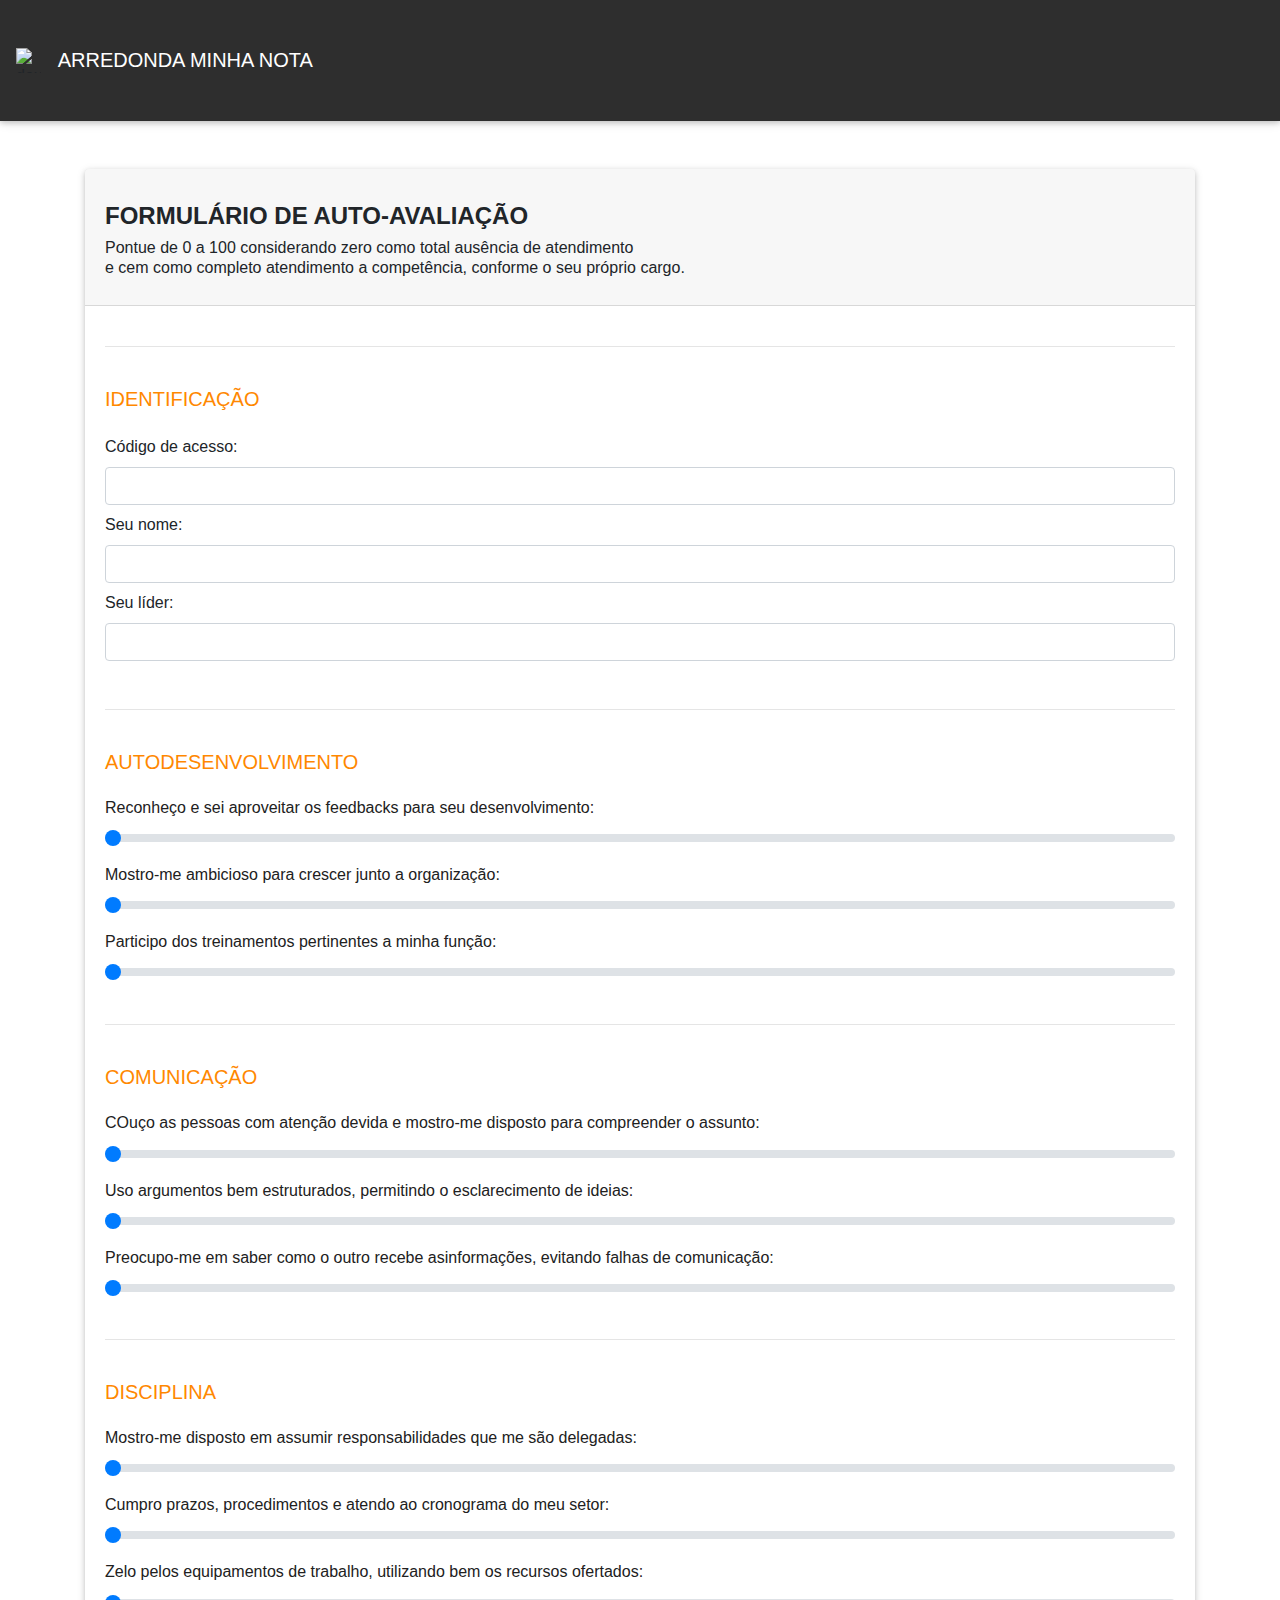
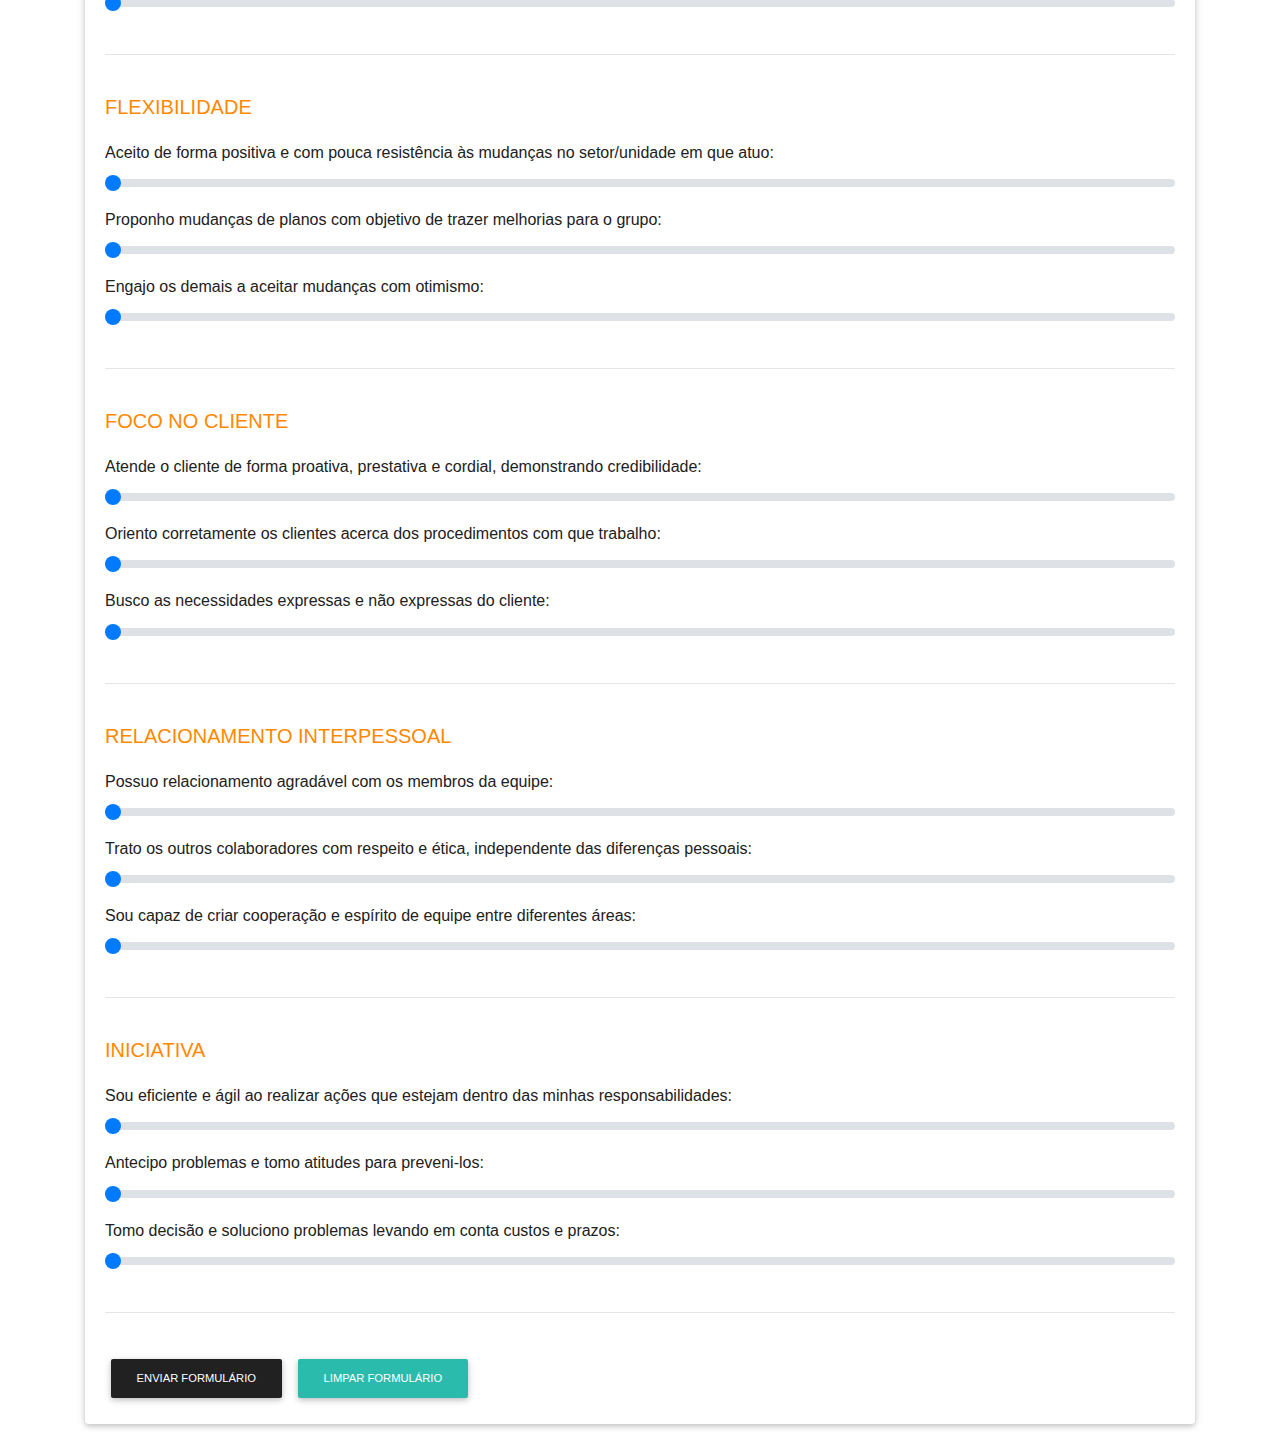
==== formulario.html @ b23a71a5 "Update formulario.html" ====
<!DOCTYPE html>
<html lang="en">

<head>
  <meta charset="utf-8">
  <meta name="viewport" content="width=device-width, initial-scale=1, shrink-to-fit=no">
  <meta http-equiv="x-ua-compatible" content="ie=edge">
  <title>Arredonda Minha Nota</title>  <!-- Font Awesome -->
  <link rel = "icon" type = "image/png" href = "img/prayer.png">
  <link rel="stylesheet" href="https://maxcdn.bootstrapcdn.com/font-awesome/4.7.0/css/font-awesome.min.css"> <!-- Bootstrap core CSS -->
  <link href="css/bootstrap.min.css" rel="stylesheet">  <!-- Material Design Bootstrap -->
  <link href="css/mdb.min.css" rel="stylesheet">  <!-- Your custom styles (optional) -->
  <link href="css/style.css" rel="stylesheet">
</head>

<body>  
 
  <header> 
    <nav class="navbar navbar-expand-lg navbar-dark elegant-color"> <!-- Início_da_Barra_de_Navegação-->
     <img src="img/prayer.png" alt="deu erro" height="25px" width="25px">   
      <a class="navbar-brand" href="https://saloroso.github.io/projetodesempenho/">
      &nbsp;&nbsp;&nbsp;ARREDONDA MINHA NOTA &nbsp;&nbsp;&nbsp;&nbsp;&nbsp;&nbsp;&nbsp;&nbsp; 
      &nbsp;&nbsp;&nbsp;&nbsp;&nbsp;&nbsp;&nbsp;&nbsp;&nbsp;&nbsp;&nbsp;&nbsp;&nbsp;&nbsp;&nbsp;&nbsp;&nbsp;&nbsp;&nbsp;
      &nbsp;&nbsp;&nbsp;&nbsp;&nbsp;&nbsp;&nbsp;&nbsp;&nbsp;&nbsp;&nbsp;&nbsp;&nbsp;&nbsp;&nbsp;&nbsp;&nbsp;&nbsp;&nbsp;
      &nbsp;&nbsp;&nbsp;&nbsp;&nbsp;&nbsp;&nbsp;&nbsp;&nbsp;&nbsp;&nbsp;&nbsp;&nbsp;&nbsp;&nbsp;&nbsp;&nbsp;&nbsp;&nbsp;
      &nbsp;&nbsp;&nbsp;&nbsp;&nbsp;&nbsp;&nbsp;&nbsp;&nbsp;&nbsp;&nbsp;&nbsp;&nbsp;&nbsp;&nbsp;&nbsp;&nbsp;&nbsp;&nbsp;
      &nbsp;&nbsp;&nbsp;&nbsp;&nbsp;&nbsp;&nbsp;&nbsp;&nbsp;&nbsp;&nbsp;&nbsp;&nbsp;&nbsp;&nbsp;&nbsp;&nbsp;&nbsp;&nbsp;
      &nbsp;&nbsp;&nbsp;&nbsp;&nbsp;&nbsp;&nbsp;&nbsp;&nbsp;&nbsp;&nbsp;&nbsp;&nbsp;&nbsp;&nbsp;&nbsp;&nbsp;&nbsp;&nbsp;
      &nbsp;&nbsp;&nbsp;&nbsp;&nbsp;&nbsp;&nbsp;&nbsp;&nbsp;&nbsp;&nbsp;&nbsp;&nbsp;&nbsp;&nbsp;&nbsp;&nbsp;&nbsp;&nbsp;
      &nbsp;&nbsp;&nbsp;&nbsp;&nbsp;&nbsp;&nbsp;&nbsp;&nbsp;&nbsp;&nbsp;&nbsp;&nbsp;&nbsp;&nbsp;&nbsp;&nbsp;&nbsp;&nbsp;
      &nbsp;&nbsp;&nbsp;&nbsp;&nbsp;&nbsp;&nbsp;&nbsp;&nbsp;&nbsp;&nbsp;&nbsp;&nbsp;&nbsp;&nbsp;&nbsp;&nbsp;&nbsp;&nbsp;
      &nbsp;&nbsp;&nbsp;&nbsp;&nbsp;&nbsp;&nbsp;&nbsp;&nbsp;&nbsp;&nbsp;&nbsp;&nbsp;&nbsp;&nbsp;&nbsp;&nbsp;&nbsp;&nbsp;
      &nbsp;&nbsp;&nbsp;&nbsp;&nbsp;&nbsp; </a>
    <a class="btn btn-outline-warning btn-sm" href="https://saloroso.github.io/projetodesempenho/loginadm" role="button">LOGIN</a>
  </nav> <!-- Fim_da_Barra_de_Navegação-->
 </header>  
  
  <div class="container mt-5 mb-2">
    
  <div class="card"> <!-- Inicio_do_Card do Painel-->
  <h4 class="card-header mb-1 lighten-1 text-left py-1"><br>
  <p class="h4 mb-2 font-weight-bold">FORMULÁRIO DE AUTO-AVALIAÇÃO</p>
  <p class="h6 mb-4">Pontue de 0 a 100 considerando zero como total
    ausência de atendimento <br> e cem como completo atendimento a competência, conforme o seu próprio cargo.</p>
  </h4> 
    
<div class="card-body">
  
     <p><hr size="30"><br>
        
     <!--Começo da Identificação-->
    <p class="h5 mb-4 text-left text-warning">IDENTIFICAÇÃO</p>
      
    <label for="textInput">Código de acesso:</label>
    <input type="text" id="codigodorespondente" class="form-control mb-2" placeholder="" value="">
    
    <label for="textInput">Seu nome:</label>
    <input type="text" id="nomedorespondente" class="form-control mb-2" placeholder="" value="">
    
    <label for="textInput">Seu líder:</label>
    <input type="text" id="liderdorespondente" class="form-control mb-2" placeholder="" value="">      
     
     <br> <hr size="30"><br>
    
      <!--Começo da Competência-->
    <p class="h5 mb-4 text-left text-warning">AUTODESENVOLVIMENTO</p>
      
    <p class="h6 mb-2 text-left text-dark">Reconheço e sei aproveitar os feedbacks para seu desenvolvimento:</p>
    <input type="range" class="custom-range" id="auto1" value=0>
    
     <p class="h6 mb-2 mt-3 text-left text-dark">Mostro-me ambicioso para crescer junto a organização:</p>
    <input type="range" class="custom-range" id="auto2" value=0>
    
    <p class="h6 mb-2 mt-3 text-left text-dark">Participo dos treinamentos pertinentes a minha função:</p>
    <input type="range" class="custom-range mb-2" id="auto3" value=0>    
      
    <p><br><hr size="30"><br>
    
       <!--Começo da Competência-->
    <p class="h5 mb-4 text-left text-warning">COMUNICAÇÃO</p>
      
    <p class="h6 mb-2 text-left text-dark">COuço as pessoas com atenção devida e mostro-me disposto para compreender o assunto:</p>
    <input type="range" class="custom-range" id="comu1" value=0>
    
     <p class="h6 mb-2 mt-3 text-left text-dark">Uso argumentos bem estruturados, permitindo o esclarecimento de ideias:</p>
    <input type="range" class="custom-range" id="comu2" value=0>
    
    <p class="h6 mb-2 mt-3 text-left text-dark">Preocupo-me em saber como o outro recebe asinformações, evitando falhas de comunicação: </p>
    <input type="range" class="custom-range" id="comu3" value=0>    
  
      <p><br><hr size="30"><br>
    
       <!--Começo da Competência-->
    <p class="h5 mb-4 text-left text-warning">DISCIPLINA</p>
      
    <p class="h6 mb-2 text-left text-dark">Mostro-me disposto em assumir responsabilidades que me são delegadas:</p>
    <input type="range" class="custom-range" id="disc1" value=0>
    
     <p class="h6 mb-2 mt-3 text-left text-dark">Cumpro prazos, procedimentos e atendo ao cronograma do meu setor:</p>
    <input type="range" class="custom-range" id="disc2" value=0>
    
    <p class="h6 mb-2 mt-3 text-left text-dark">Zelo pelos equipamentos de trabalho, utilizando bem os recursos ofertados:</p>
    <input type="range" class="custom-range" id="disc3" value=0>    
  
    <p><br><hr size="30"><br>
    
       <!--Começo da Competência-->
    <p class="h5 mb-4 text-left text-warning">FLEXIBILIDADE</p>
      
    <p class="h6 mb-2 text-left text-dark">Aceito de forma positiva e com pouca resistência às mudanças no setor/unidade em que atuo:</p>
    <input type="range" class="custom-range" id="flex1" value=0>
    
     <p class="h6 mb-2 mt-3 text-left text-dark">Proponho mudanças de planos com objetivo de trazer melhorias para o grupo: </p>
    <input type="range" class="custom-range" id="flex2" value=0>
    
    <p class="h6 mb-2 mt-3 text-left text-dark">Engajo os demais a aceitar mudanças com otimismo:</p>
    <input type="range" class="custom-range" id="flex3" value=0>    
  
    <p><br><hr size="30"><br>
    
      <!--Começo da Competência-->
    <p class="h5 mb-4 text-left text-warning">FOCO NO CLIENTE</p>
      
    <p class="h6 mb-2 text-left text-dark">Atende o cliente de forma proativa, prestativa e cordial, demonstrando credibilidade:</p>
    <input type="range" class="custom-range" id="foco1" value=0>
    
     <p class="h6 mb-2 mt-3 text-left text-dark">Oriento corretamente os clientes acerca dos procedimentos com que trabalho:</p>
    <input type="range" class="custom-range" id="foco2" value=0>
    
    <p class="h6 mb-2 mt-3 text-left text-dark">Busco as necessidades expressas e não expressas do cliente:</p>
    <input type="range" class="custom-range" id="foco3" value=0>    
  
      <p><br><hr size="30"><br>
    
    <!--Começo da Competência-->
    <p class="h5 mb-4 text-left text-warning">RELACIONAMENTO INTERPESSOAL</p>
      
    <p class="h6 mb-2 text-left text-dark">Possuo relacionamento agradável com os membros da equipe:</p>
    <input type="range" class="custom-range" id="rel1" value=0>
    
     <p class="h6 mb-2 mt-3 text-left text-dark">Trato os outros colaboradores com respeito e ética, independente das diferenças pessoais:</p>
    <input type="range" class="custom-range" id="rel2" value=0>
    
    <p class="h6 mb-2 mt-3 text-left text-dark">Sou capaz de criar cooperação e espírito de equipe entre diferentes áreas:</p>
    <input type="range" class="custom-range" id="rel3" value=0>    
  
   <p><br><hr size="30"><br>
    
       <!--Começo da Competência-->
    <p class="h5 mb-4 text-left text-warning">INICIATIVA</p>
      
    <p class="h6 mb-2 text-left text-dark">Sou eficiente e ágil ao realizar ações que estejam dentro das minhas responsabilidades:</p>
    <input type="range" class="custom-range" id="ini1" value=0>
    
     <p class="h6 mb-2 mt-3 text-left text-dark">Antecipo problemas e tomo atitudes para preveni-los:</p>
    <input type="range" class="custom-range" id="ini2" value=0>
    
    <p class="h6 mb-2 mt-3 text-left text-dark">Tomo decisão e soluciono problemas levando em conta custos e prazos:</p>
    <input type="range" class="custom-range" id="ini3" value=0>    
  
     <p><br><hr size="30"><br>
  
          <!-- Disparador_do_Modal de Abrir Form para Cadastrar novo Colaborador-->
<button type="button" id="Enviar_Form" class="btn my-4btn btn-dark btn-md" data-toggle="modal" 
 data-target="#Modal1"> ENVIAR FORMULÁRIO
</button> <!-- Fechar_Modal de Abrir Form para Cadastrar novo Colaborador -->   
    
    <!-- Disparador_do_Modal de Abrir Form para Cadastrar novo Colaborador-->
<button type="button" id="Limpar_Form" class="btn btn-default btn-md" data-toggle="modal" 
 data-target="#Modal1"> Limpar Formulário
</button> <!-- Fechar_Modal de Abrir Form para Cadastrar novo Colaborador -->   
 
</div> <!-- Fim_do_Card_Body --> 
    
</div> <!-- Fim_do_Card-->      
</div> <!-- Fim_do_Container_Principal-->    
     
  
<script type="text/javascript" src="js/jquery-3.3.1.min.js"></script>  
<script type="text/javascript" src="js/popper.min.js"></script> <!-- Bootstrap tooltips -->  
<script type="text/javascript" src="js/bootstrap.min.js"></script> <!-- Bootstrap core JavaScript -->
<script type="text/javascript" src="js/mdb.min.js"></script> <!-- MDB core JavaScript -->
  
  <script type="text/javascript"> // SCRIPT DA PRÓPRIA PÁGINA. //
    
      function Iniciar_Tudo(){
        alert ("Testes de Script.");
      }
    
  window.onload = Iniciar_Tudo();
    
  </script>
</body>
</html>
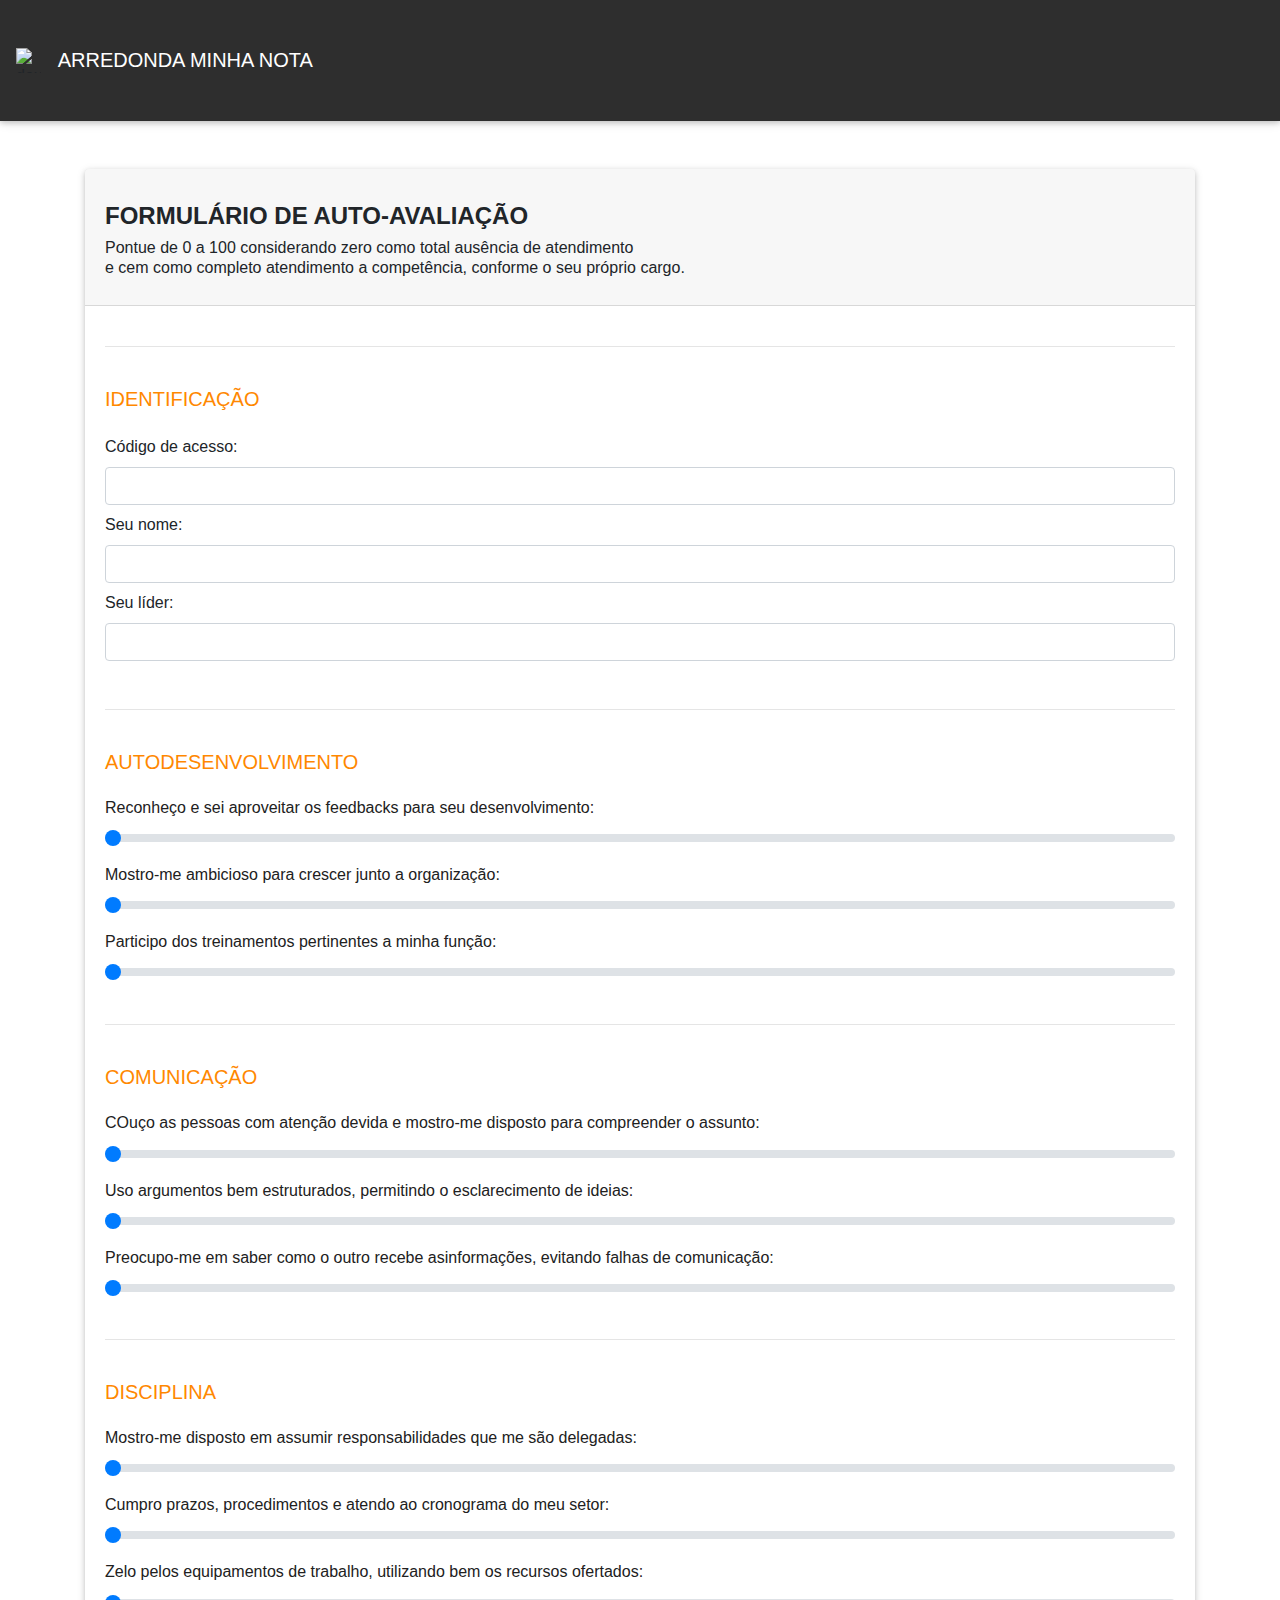
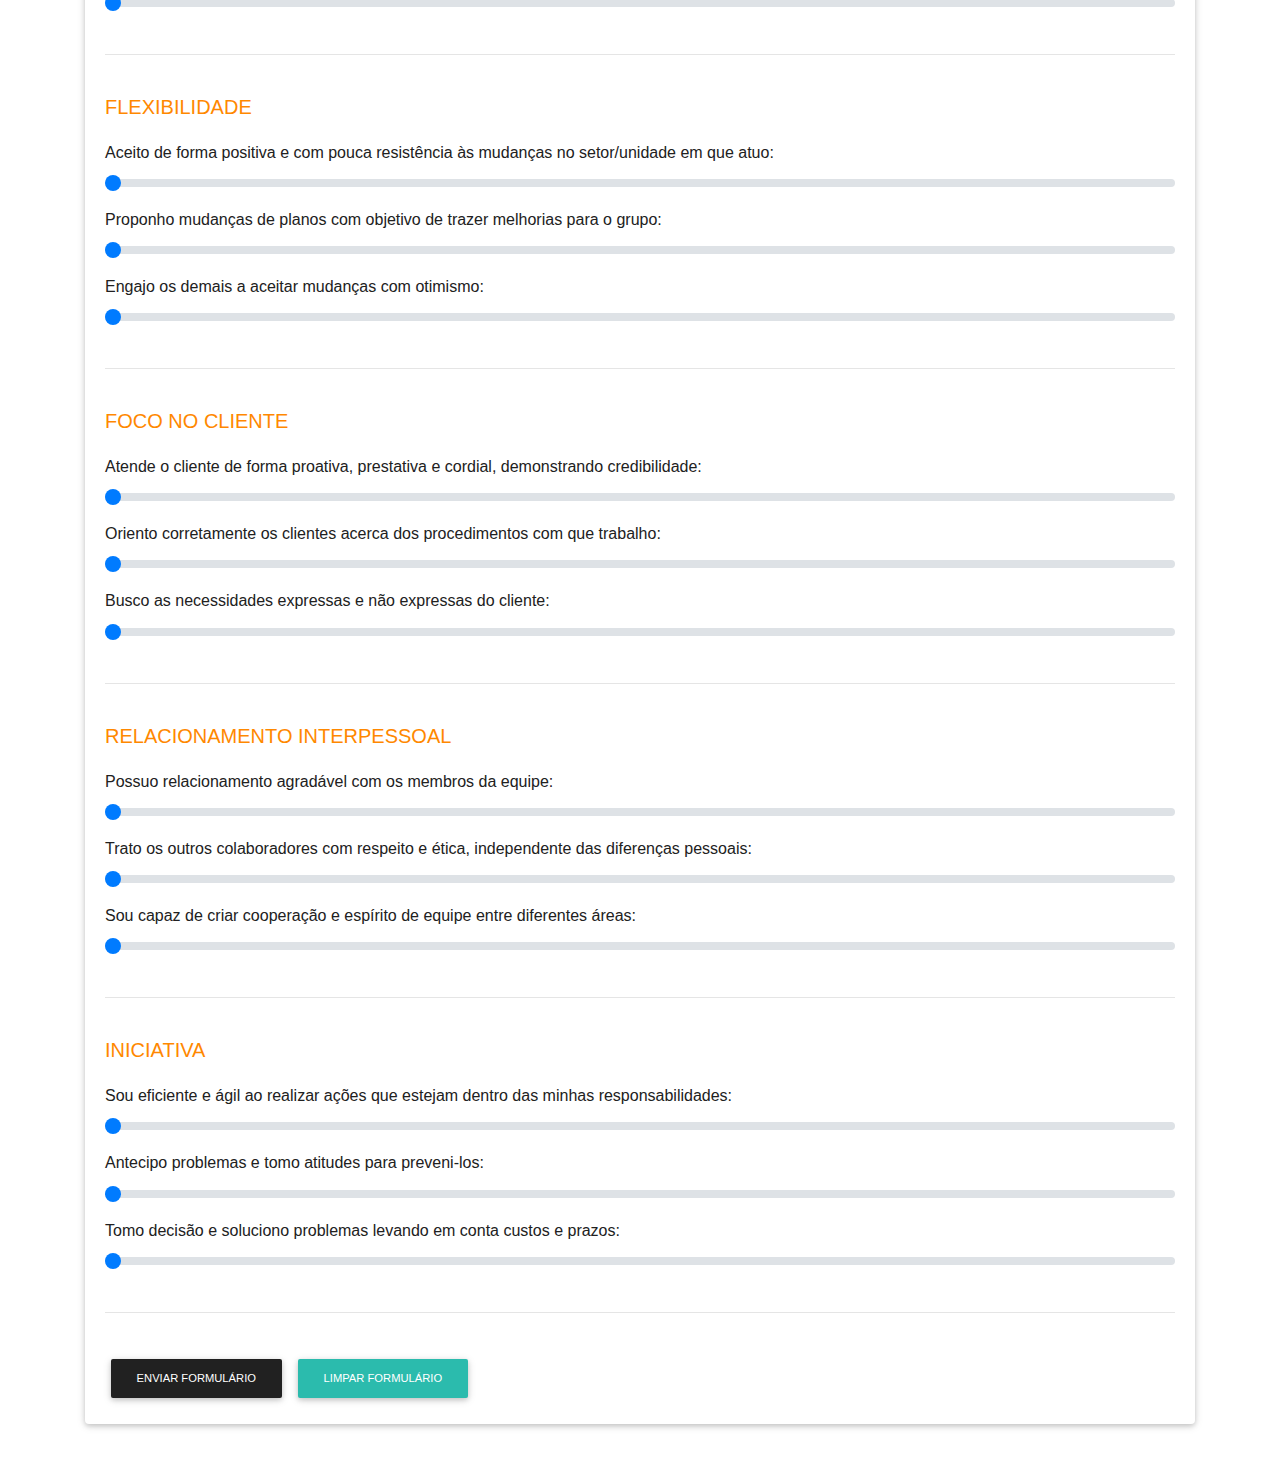
==== commit 31c72371: "Update formulario.html" ====
--- a/formulario.html
+++ b/formulario.html
@@ -175,6 +175,8 @@
 </div> <!-- Fim_do_Card-->      
 </div> <!-- Fim_do_Container_Principal-->    
      
+<br>
+<p>
   
 <script type="text/javascript" src="js/jquery-3.3.1.min.js"></script>  
 <script type="text/javascript" src="js/popper.min.js"></script> <!-- Bootstrap tooltips -->  
@@ -184,7 +186,7 @@
   <script type="text/javascript"> // SCRIPT DA PRÓPRIA PÁGINA. //
     
       function Iniciar_Tudo(){
-        alert ("Testes de Script.");
+        alert ("11.");
       }
     
   window.onload = Iniciar_Tudo();
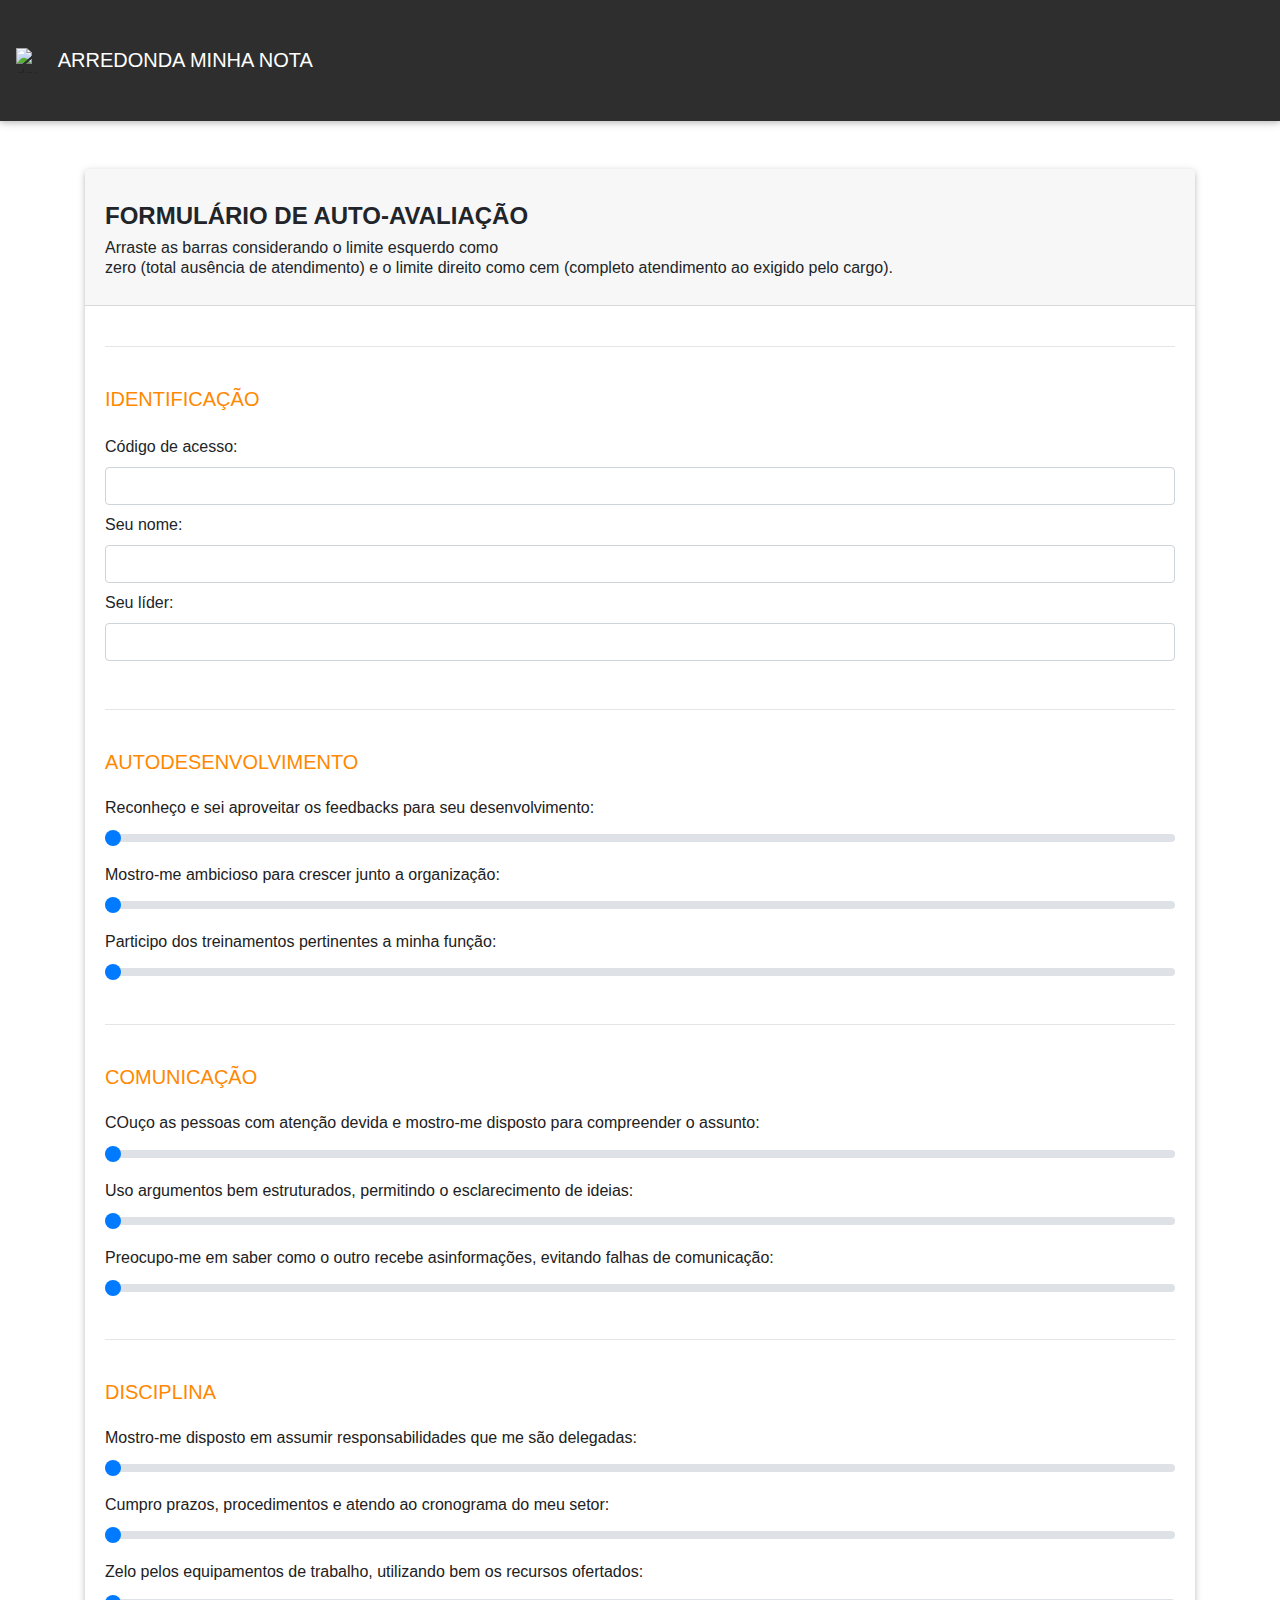
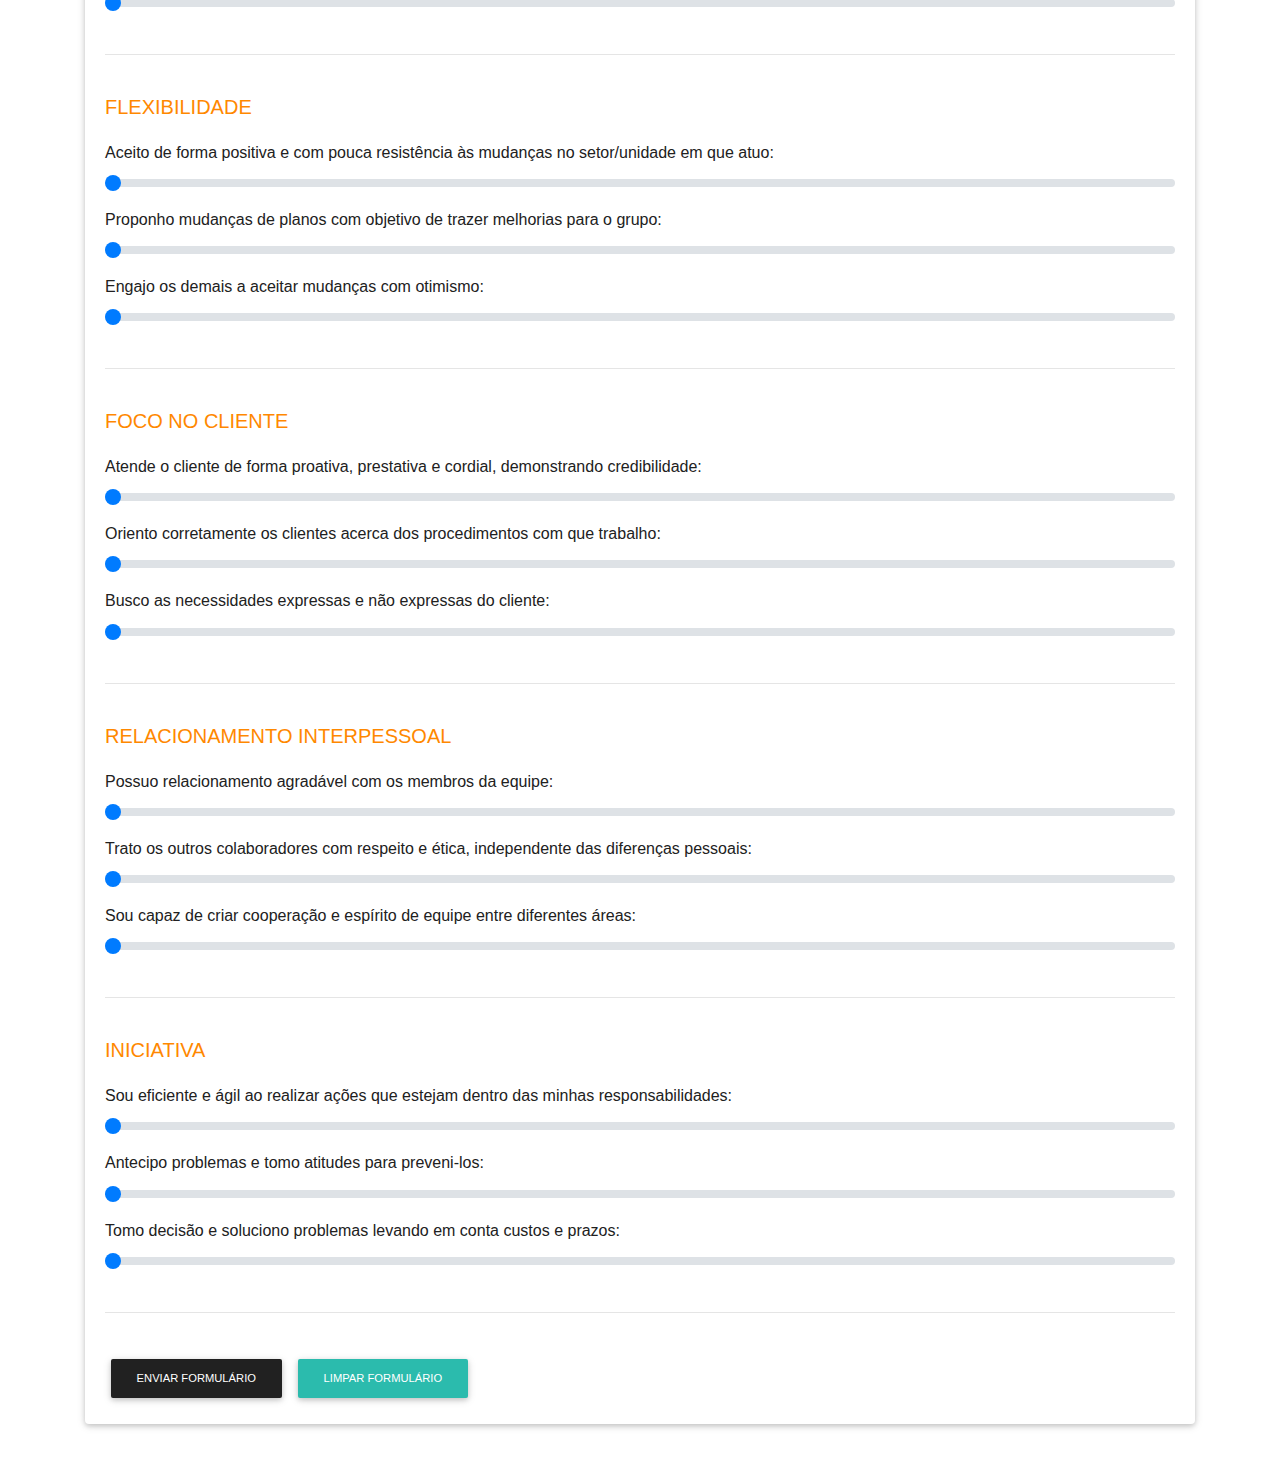
==== commit 76bf2758: "Update formulario.html" ====
--- a/formulario.html
+++ b/formulario.html
@@ -40,8 +40,8 @@
   <div class="card"> <!-- Inicio_do_Card do Painel-->
   <h4 class="card-header mb-1 lighten-1 text-left py-1"><br>
   <p class="h4 mb-2 font-weight-bold">FORMULÁRIO DE AUTO-AVALIAÇÃO</p>
-  <p class="h6 mb-4">Pontue de 0 a 100 considerando zero como total
-    ausência de atendimento <br> e cem como completo atendimento a competência, conforme o seu próprio cargo.</p>
+  <p class="h6 mb-4">Arraste as barras considerando o limite esquerdo como <br> 
+    zero (total ausência de atendimento) e o limite direito como cem (completo atendimento ao exigido pelo cargo). </p>
   </h4> 
     
 <div class="card-body">
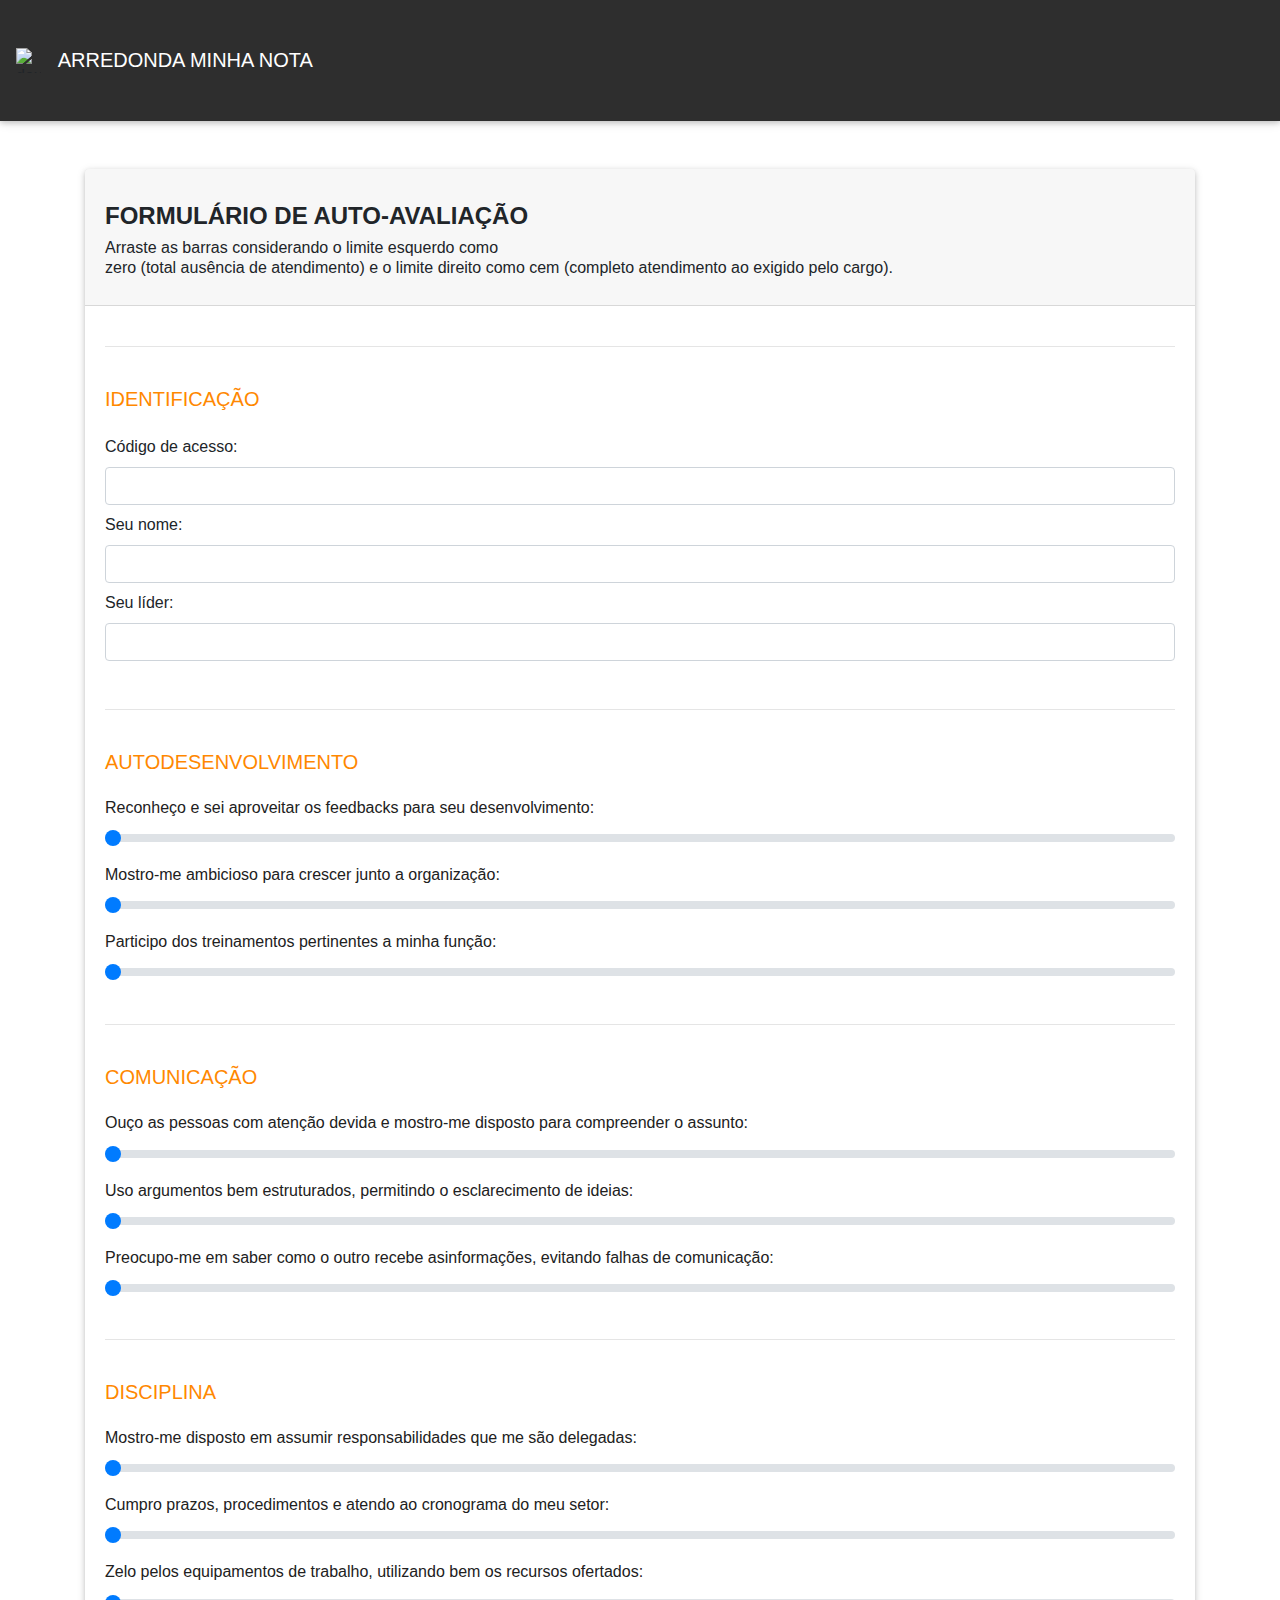
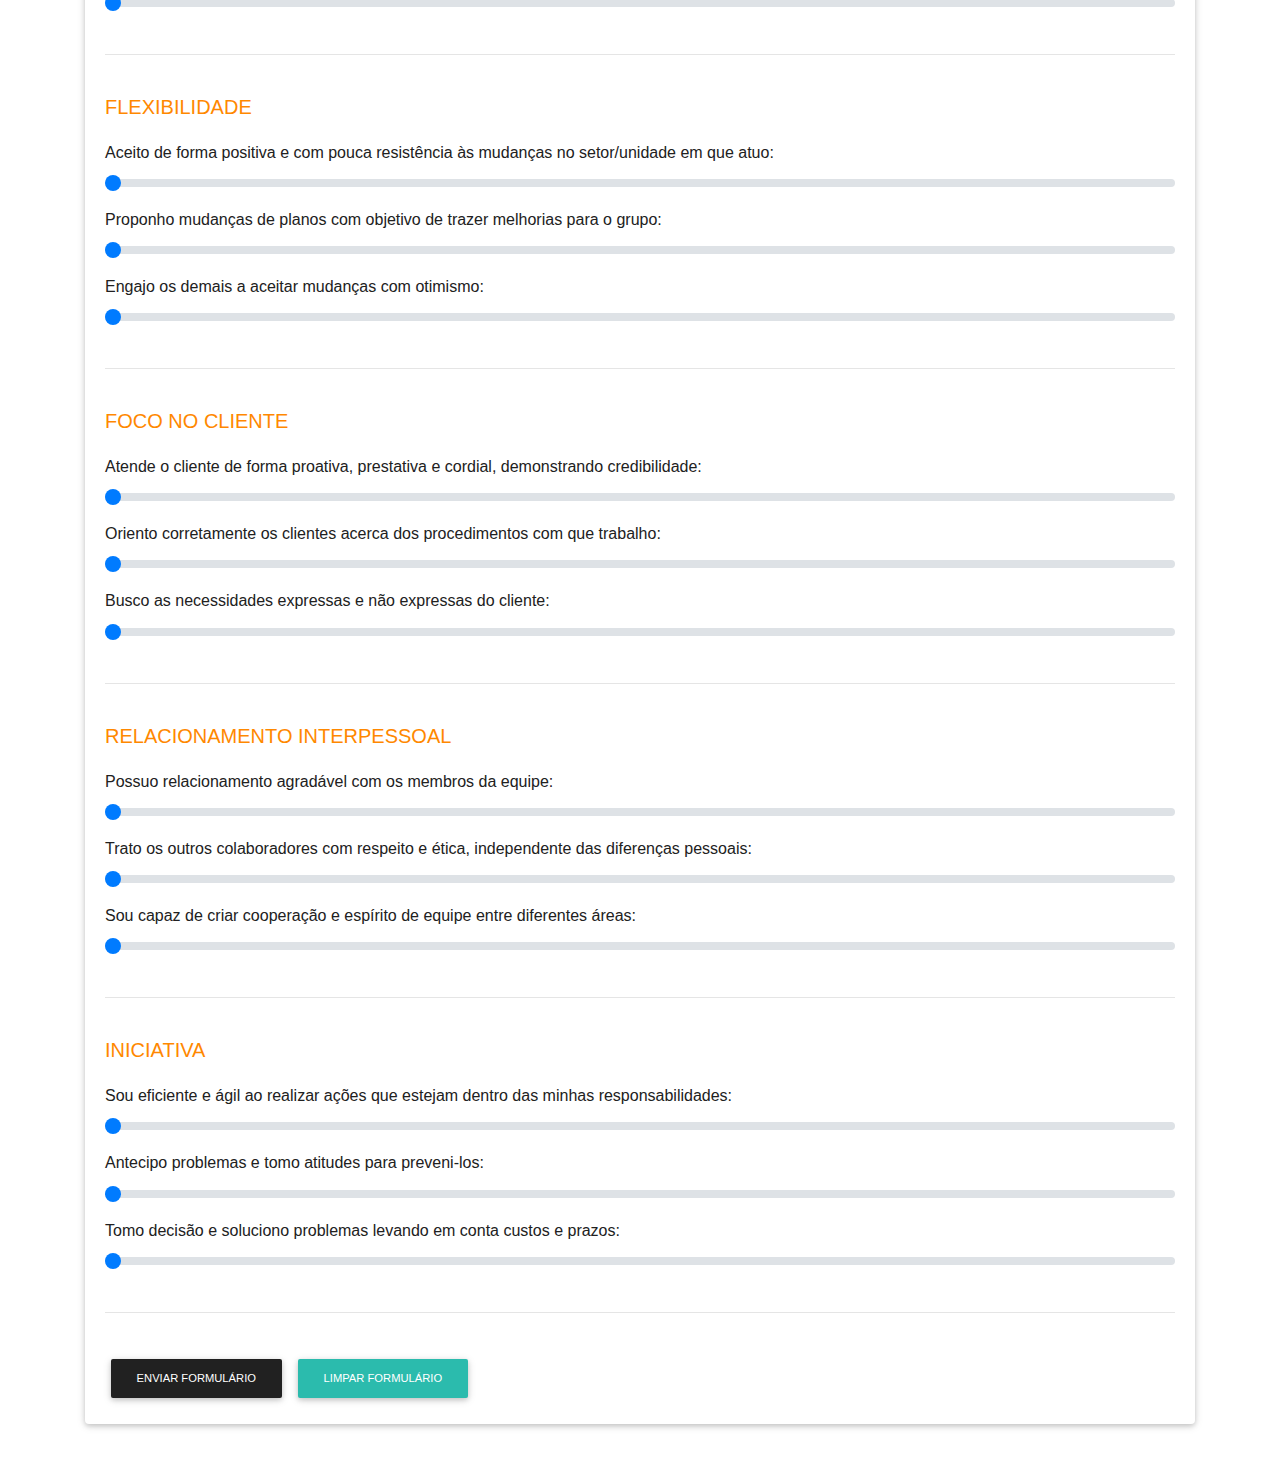
==== commit 020b8365: "Update formulario.html" ====
--- a/formulario.html
+++ b/formulario.html
@@ -79,7 +79,7 @@
        <!--Começo da Competência-->
     <p class="h5 mb-4 text-left text-warning">COMUNICAÇÃO</p>
       
-    <p class="h6 mb-2 text-left text-dark">COuço as pessoas com atenção devida e mostro-me disposto para compreender o assunto:</p>
+    <p class="h6 mb-2 text-left text-dark">Ouço as pessoas com atenção devida e mostro-me disposto para compreender o assunto:</p>
     <input type="range" class="custom-range" id="comu1" value=0>
     
      <p class="h6 mb-2 mt-3 text-left text-dark">Uso argumentos bem estruturados, permitindo o esclarecimento de ideias:</p>
@@ -161,13 +161,13 @@
      <p><br><hr size="30"><br>
   
           <!-- Disparador_do_Modal de Abrir Form para Cadastrar novo Colaborador-->
-<button type="button" id="Enviar_Form" class="btn my-4btn btn-dark btn-md" data-toggle="modal" 
- data-target="#Modal1"> ENVIAR FORMULÁRIO
+<button type="button" id="Disparador_Modal" class="btn my-4btn btn-dark btn-md" onclick="Processar_Formulario()" data-toggle="modal" 
+ data-target="#Modal_Erro"> ENVIAR FORMULÁRIO
 </button> <!-- Fechar_Modal de Abrir Form para Cadastrar novo Colaborador -->   
     
     <!-- Disparador_do_Modal de Abrir Form para Cadastrar novo Colaborador-->
-<button type="button" id="Limpar_Form" class="btn btn-default btn-md" data-toggle="modal" 
- data-target="#Modal1"> Limpar Formulário
+<button type="button" id="Limpar_Form" class="btn btn-default btn-md" onclick="Limpar_lista()" data-toggle="modal" 
+ data-target="#Modal1" > Limpar Formulário
 </button> <!-- Fechar_Modal de Abrir Form para Cadastrar novo Colaborador -->   
  
 </div> <!-- Fim_do_Card_Body --> 
@@ -178,6 +178,69 @@
 <br>
 <p>
   
+  <!-- Modal de Erro -->
+<!-- Central Modal Medium Danger -->
+<div class="modal fade" id="Modal_Erro" tabindex="-1" role="dialog" aria-labelledby="myModalLabel"
+  aria-hidden="true">
+  <div class="modal-dialog modal-notify modal-danger" role="document">
+    <!--Content-->
+    <div class="modal-content">
+      <!--Header-->
+      <div class="modal-header">
+        <p class="heading lead">Erro</p>
+        <button type="button" class="close" data-dismiss="modal" aria-label="Close">
+          <span aria-hidden="true" class="white-text">&times;</span>
+        </button>
+      </div>
+      <!--Body-->
+      <div class="modal-body">
+        <div class="text-center">
+          <p>Informações sobre nome, código e líder não conferem. <br>
+            Tente novamente.</p>
+        </div>
+      </div>
+      <!--Footer-->
+      <div class="modal-footer justify-content-center">
+        <a type="button" class="btn btn-outline-danger waves-effect" data-dismiss="modal">OK</a>
+      </div>
+    </div>
+    <!--/.Content-->
+  </div>
+</div>
+<!-- Central Modal Medium Danger-->
+        
+
+  <!-- Modal de Acerto -->
+<!-- Central Modal Medium Success -->
+<div class="modal fade" id="Modal_Acerto" tabindex="-1" role="dialog" aria-labelledby="myModalLabel"
+  aria-hidden="true">
+  <div class="modal-dialog modal-notify modal-success" role="document">
+    <!--Content-->
+    <div class="modal-content">
+      <!--Header-->
+      <div class="modal-header">
+        <p class="heading lead">Enviado</p>
+        <button type="button" class="close" data-dismiss="modal" aria-label="Close">
+          <span aria-hidden="true" class="white-text">&times;</span>
+        </button>
+      </div>
+      <!--Body-->
+      <div class="modal-body">
+        <div class="text-center">
+          <i class="fa fa-check fa-4x mb-3 animated rotateIn"></i>
+          <p>Preenchimento realizado com sucesso!</p>
+        </div>
+      </div>
+      <!--Footer-->
+      <div class="modal-footer justify-content-center">
+        <a type="button" class="btn btn-outline-success waves-effect" data-dismiss="modal">Voltar</a>
+      </div>
+    </div>
+    <!--/.Content-->
+  </div>
+</div>
+<!-- Central Modal Medium Success-->
+  
 <script type="text/javascript" src="js/jquery-3.3.1.min.js"></script>  
 <script type="text/javascript" src="js/popper.min.js"></script> <!-- Bootstrap tooltips -->  
 <script type="text/javascript" src="js/bootstrap.min.js"></script> <!-- Bootstrap core JavaScript -->
@@ -185,11 +248,177 @@
   
   <script type="text/javascript"> // SCRIPT DA PRÓPRIA PÁGINA. //
     
-      function Iniciar_Tudo(){
-        alert ("11.");
-      }
-    
-  window.onload = Iniciar_Tudo();
+   function Salvar_Bancodeadms(listadeadms){
+   sessionStorage.setItem("BANCO_ADMS", JSON.stringify(listadeadms));
+   return true;}      
+    
+    function Calcular_Ranking(desempenho, media)
+    {
+      var resultado;
+      if ((desempenho<30) && (media<30)){
+        resultado = "Insuficiente";
+        return resultado;
+      } else if ((desempenho<70 && desempenho>30) && (media<30)){
+        resultado = "Eficaz";
+        return resultado;
+      } else if ((desempenho<30) && (media<70 && media>30)){
+        resultado = "Questionável";
+        return resultado;
+      } else if ((desempenho<30) && (media>69)){
+        resultado = "Enigma";
+        return resultado;
+      } else if ((desempenho>29 && desempenho<70) && (media>29 && media<70)){
+        resultado = "Mantenedor";
+        return resultado;
+      } else if ((desempenho>69) && (media>29 && media<70)){
+        resultado = "Comprometido";
+        return resultado;
+      } else if ((desempenho>70) && (media>30)){
+        resultado = "Forte Desempenho";
+        return resultado;
+      } else if ((desempenho>30) && (media>70)){
+        resultado = "Forte Desempenho";
+        return resultado;
+      } else if ((desempenho<70) && (media<70)){
+        resultado = "Alto Potencial";
+        return resultado;
+      } 
+    }
+    
+     function Processar_Formulario(){   
+        var lista = sessionStorage.getItem("BANCO_ADMS");
+        lista = JSON.parse(lista);       
+        var codigodorespondente = document.getElementById("codigodorespondente").value;
+        var nomedorespondente = document.getElementById("nomedorespondente").value;    
+        var liderdorespondente = document.getElementById("liderdorespondente").value;
+        var auto1 = document.getElementById("auto1").value;    
+        var auto2 = document.getElementById("auto2").value;
+        var auto3 = document.getElementById("auto3").value;   
+        var comu1 = document.getElementById("comu1").value;  
+        var comu2 = document.getElementById("comu2").value; 
+        var comu3 = document.getElementById("comu3").value; 
+        var disc1 = document.getElementById("disc1").value; 
+        var disc2 = document.getElementById("disc2").value; 
+        var disc3 = document.getElementById("disc3").value; 
+        var flex1 = document.getElementById("flex1").value;  
+        var flex2 = document.getElementById("flex2").value; 
+        var flex3 = document.getElementById("flex3").value; 
+        var foco1 = document.getElementById("foco1").value; 
+        var foco2 = document.getElementById("foco2").value; 
+        var foco3 = document.getElementById("foco3").value; 
+        var rel1 = document.getElementById("rel1").value;  
+        var rel2 = document.getElementById("rel2").value; 
+        var rel3 = document.getElementById("rel3").value; 
+        var ini1 = document.getElementById("ini1").value; 
+        var ini2 = document.getElementById("ini2").value; 
+        var ini3 = document.getElementById("ini3").value;      
+        auto1 = parseInt(auto1,10);
+        auto2 = parseInt(auto2,10);
+        auto3 = parseInt(auto3,10);
+        comu1 = parseInt(comu1,10);
+        comu2 = parseInt(comu2,10);
+        comu3 = parseInt(comu3,10);
+        disc1 = parseInt(disc1,10);
+        disc2 = parseInt(disc2,10);
+        disc3 = parseInt(disc3,10);
+        flex1 = parseInt(flex1,10);
+        flex2 = parseInt(flex2,10);
+        flex3 = parseInt(flex3,10);
+        foco1 = parseInt(foco1,10);
+        foco2 = parseInt(foco2,10);
+        foco3 = parseInt(foco3,10);
+        rel1 = parseInt(rel1,10);
+        rel2 = parseInt(rel2,10);
+        rel3 = parseInt(rel3,10);
+        ini1 = parseInt(ini1,10);
+        ini2 = parseInt(ini2,10);
+        ini3 = parseInt(ini3,10);                    
+        var media_auto1 = (auto1 + auto2 + auto3)/3;
+        var media_comu1 = (comu1 + comu2 + comu3)/3;
+        var media_disc1 = (disc1 + disc2 + disc3)/3;
+        var media_flex1 = (flex1 + flex2 + flex3)/3;
+        var media_foco1 = (foco1 + foco2 + foco3)/3;
+        var media_rel1 = (rel1 + rel2 + rel3)/3;
+        var media_ini1 = (ini1 + ini2 + ini3)/3; 
+        var media_geral1 = 0;
+        media_geral1 = (media_auto1 + media_comu1 + media_disc1 + media_flex1 + media_foco1 + media_rel1 + media_ini1)/7;
+       
+       media_auto1 = media_auto1.toFixed(2);
+       media_comu1 = media_comu1.toFixed(2);
+       media_disc1 = media_disc1.toFixed(2);
+       media_flex1 = media_flex1.toFixed(2);
+       media_foco1 = media_foco1.toFixed(2);
+       media_rel1 = media_rel1.toFixed(2);
+       media_ini1 = media_ini1.toFixed(2);
+       media_geral1 = media_geral1.toFixed(2);
+       
+       media_auto1 = parseInt(media_auto1,10);
+       media_comu1 = parseInt(media_comu1,10);
+       media_disc1 = parseInt(media_disc1,10);
+       media_flex1 = parseInt(media_flex1,10);
+       media_foco1 = parseInt(media_foco1,10);
+       media_rel1 = parseInt(media_rel1,10);
+       media_ini1 = parseInt(media_ini1 ,10);
+       media_geral1 = parseInt(media_geral1,10);
+              
+        var tamanho7 = lista.length;   
+        for (z=0;z<tamanho7;z++){   
+        if (lista[z].nome == liderdorespondente){
+         var tamanhomembros = lista[z].membros.length;
+            for (y=0;y<tamanhomembros;y++){
+                if ((lista[z].membros[y].nome==nomedorespondente) && (lista[z].membros[y].codigo==codigodorespondente)){
+                  var desempenho3 = lista[z].membros[y].desempenho;
+                  var resultado9 = Calcular_Ranking(desempenho3, media_geral1)
+                  lista[z].membros[y].media_auto = media_auto1;
+                  lista[z].membros[y].media_comu = media_comu1;
+                  lista[z].membros[y].media_disc = media_disc1;
+                  lista[z].membros[y].media_flex = media_flex1;
+                  lista[z].membros[y].media_foco = media_foco1;
+                  lista[z].membros[y].media_rel = media_rel1;
+                  lista[z].membros[y].media_ini = media_ini1;
+                  lista[z].membros[y].media_geral = media_geral1;
+                  lista[z].membros[y].respondido = "Respondido";
+                  lista[z].membros[y].ranking = resultado9;
+                  Salvar_Bancodeadms(lista);
+                  var valor = "#Modal_Acerto";
+                  document.getElementById("Disparador_Modal").setAttribute("data-target", valor); 
+                  return true;
+                } else 
+              var valor = "#Modal_Erro";
+              document.getElementById("Disparador_Modal").setAttribute("data-target", valor);   
+            }
+        }
+        }
+     }
+     
+                    
+    function Limpar_lista(){
+        var codigodorespondente = document.getElementById("codigodorespondente").value = "";
+        var nomedorespondente = document.getElementById("nomedorespondente").value = "";    
+        var liderdorespondente = document.getElementById("liderdorespondente").value = "";
+        var auto1 = document.getElementById("auto1").value=0;  
+        var auto2 = document.getElementById("auto2").value=0;
+        var auto3 = document.getElementById("auto3").value=0;   
+        var comu1 = document.getElementById("comu1").value=0;  
+        var comu2 = document.getElementById("comu2").value=0; 
+        var comu3 = document.getElementById("comu3").value=0; 
+        var disc1 = document.getElementById("disc1").value=0; 
+        var disc2 = document.getElementById("disc2").value=0; 
+        var disc3 = document.getElementById("disc3").value=0; 
+        var flex1 = document.getElementById("flex1").value=0;  
+        var flex2 = document.getElementById("flex2").value=0; 
+        var flex3 = document.getElementById("flex3").value=0; 
+        var foco1 = document.getElementById("foco1").value=0; 
+        var foco2 = document.getElementById("foco2").value=0; 
+        var foco3 = document.getElementById("foco3").value=0; 
+        var rel1 = document.getElementById("rel1").value=0;  
+        var rel2 = document.getElementById("rel2").value=0; 
+        var rel3 = document.getElementById("rel3").value=0; 
+        var ini1 = document.getElementById("ini1").value=0; 
+        var ini2 = document.getElementById("ini2").value=0; 
+        var ini3 = document.getElementById("ini3").value=0;      
+    }
+    
     
   </script>
 </body>
